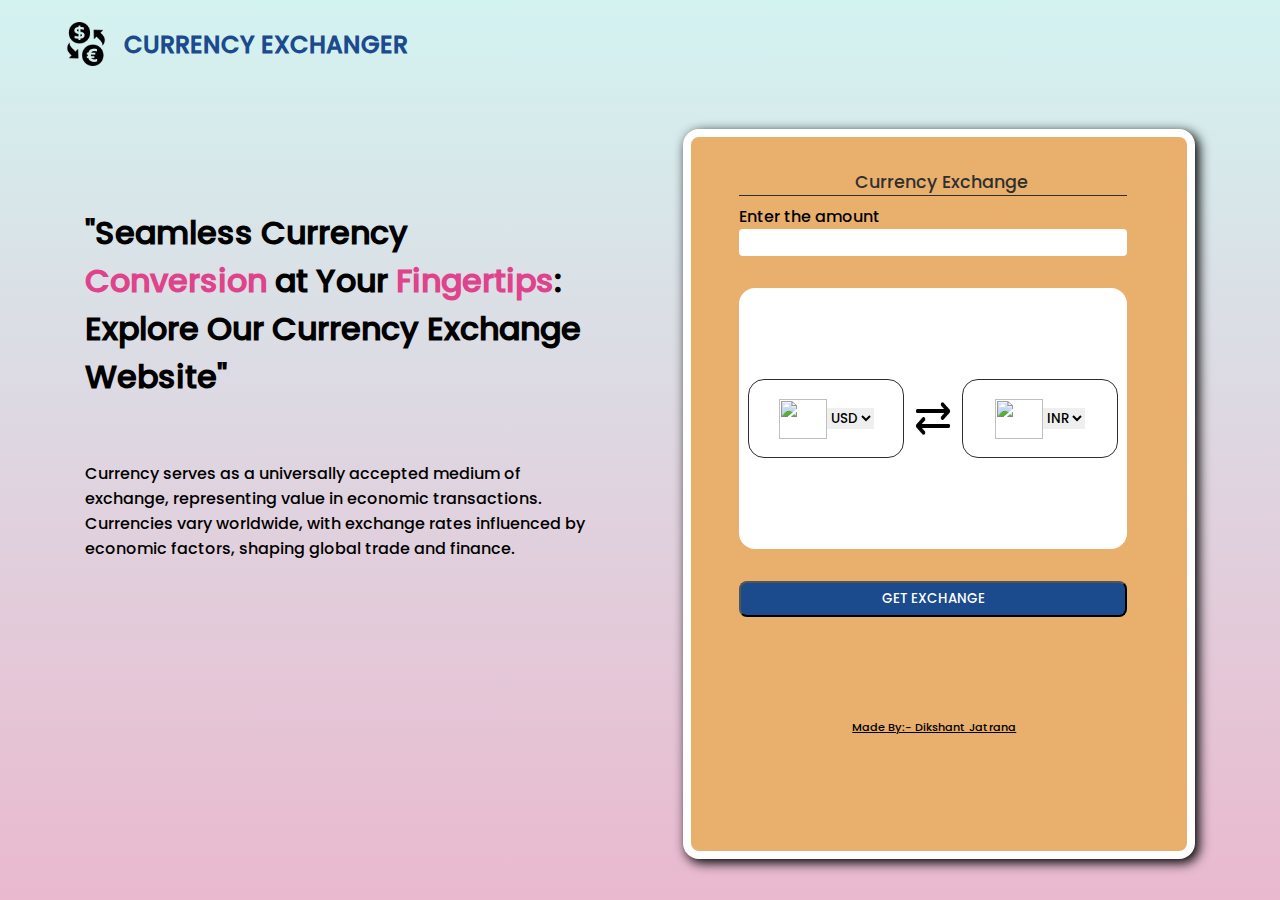
==== currency_exchanger/index.html @ f61e8e12 "made currency exchanger fornt end and javascipt is left" ====
<!DOCTYPE html>
<html lang="en">
<head>
    <meta charset="UTF-8">
    <meta name="viewport" content="width=device-width, initial-scale=1.0">
    <link rel="icon" href="foreign-currency-exchange.png">
    <title>Currency Exchanger</title>
    <link rel="stylesheet" href="style.css">
</head>
<body>
    <div id="main">
        <div id="navbar">
            <img src="foreign-currency-exchange.png" alt="exhange">
            <span>Currency Exchanger</span>
        </div>
        <div class="content">
            <div class="about">
                <div class="heading">
                    "Seamless Currency <span>Conversion</span> at Your <span>Fingertips</span>: Explore Our Currency Exchange Website"
                </div>
                <div class="para">
                    Currency serves as a universally accepted medium of exchange, representing value in economic transactions. Currencies vary worldwide, with exchange rates influenced by economic factors, shaping global trade and finance.
                </div>
            </div>
            <div class="exchanger">
                <div class="head">
                    <span>Currency Exchange</span>
                </div>
                <span>Enter the amount</span><br>
                <input type="text">
                <div class="center">
                    <div class="sel">
                        <img class="to" src="https://flagsapi.com/US/flat/64.png">
                        <select name="From">
                            <option value="USD">USD</option>
                        </select>
                    </div>
                    <img class="image" src="exchange.png" alt="excahnge">
                    <div class="sel">
                        <img class="to" src="https://flagsapi.com/IN/flat/64.png">
                        <select name="To">
                            <option value="INR">INR</option>
                        </select>
                    </div>
                </div>
                <button id="btn">get exchange</button>
                <p>made by:- dikshant jatrana</p>
            </div>
        </div>
    </div>
    <script src="app.js"></script>
</body>
</html>
---- currency_exchanger/style.css ----
@font-face {
    font-family: myfont;
    src: url(Poppins-Medium.ttf);
}
*{
margin:0;
padding:0;
box-sizing:border-box;
font-family: 'myfont';
}
html,body {
height:100%;
width:100%;
background: hsla(332, 53%, 82%, 1);
background: linear-gradient(90deg, hsla(332, 53%, 82%, 1) 0%, hsla(176, 57%, 89%, 1) 100%);
background: -moz-linear-gradient(90deg, hsla(332, 53%, 82%, 1) 0%, hsla(176, 57%, 89%, 1) 100%);
background: -webkit-linear-gradient(90deg, hsla(332, 53%, 82%, 1) 0%, hsla(176, 57%, 89%, 1) 100%);
filter: progid: DXImageTransform.Microsoft.gradient( startColorstr="#E9B7CE", endColorstr="#D3F3F1", GradientType=1 );
background-size: cover;
}
#main{
    width: 100%;
    height: 100%;
}
#navbar{
    width: 100vw;
    height: 5.5rem;
    color: #1b4a8d;
    padding: 1rem;
    display: flex;
    align-items: center;
    justify-content: left;
}
#navbar img{
    height: 2.75rem;
    width: 2.75rem;
    margin-left: 3rem;
}
#navbar span{
    font-size: 1.5rem;
    font-weight: 600;
    text-transform: uppercase;
    margin-left: 1rem;
}
.content{
    width: 100vw;
    height: calc(100vh - 5.5rem);
    display: flex;
    align-items: center;
    justify-content: space-evenly;
}
.about{
    height: 90%;
    width: 40%;
}
.heading{
    font-size: 2rem;
    font-weight: 700;
    margin-top: 5rem;
}
.heading span{
    color: #df438c;
}
.para{
    font-size: 1rem;
    font-family: 600;
    margin-top: 3.75rem;
}
.exchanger{
    height: 90%;
    width: 40%;
    background-color: #e9b06d;
    border: 0.53rem solid rgb(255, 255, 255);
    border-radius: 1rem;
    padding: 2rem;
    box-shadow: 0.2rem 0.2rem 0.7rem black;
}
.head{
    width: 90%;
    height: 1.7rem;
    text-align: center;
    border-bottom: 0.1rem solid #2f2f2f;
    margin-bottom: 0.5rem;
    margin-left: 1rem;
}
.head span{
    font-size: 1.1rem;
    font-weight: 500;
    color: #2f2f2f;
    margin-left: 1rem;
}
.exchanger input{
    width: 90%;
    height: 1.7rem;
    border: none;
    border-radius: 0.25rem;
    margin-left: 1rem;
    padding-left: 0.8rem;
}
.exchanger span{
    margin-left: 1rem;
}
.center{
    width: 90%;
    height: 40%;
    background-color: white;
    margin-left: 1rem;
    margin-top: 2rem;
    border-radius: 1rem;
    display: flex;
    align-items: center;
    justify-content: space-evenly;
}
.image{
    width: 10%;
    height: 2.7rem;
}
.sel{
    width: 40%;
    height: 30%;
    border: 0.1rem solid #2f2f2f;
    display: flex;
    align-items: center;
    justify-content: center;
    border-radius: 1rem;
    cursor: pointer;
}
.to{
    width: 3rem;
    height: 2.5rem;
}
.sel select{
    height: 2.5;
    border: none;
    outline: none;
}
#btn{
    margin-top: 2rem;
    margin-left: 1rem;
    height: 2.3rem;
    width: 90%;
    border-radius: 0.5rem;
    outline: none;
    background-color: #1b4a8d;
    color: white;
    text-align: center;
    text-decoration: none;
    text-transform: uppercase;
    cursor: pointer;
}
.exchanger p{
    font-size: 0.7rem;
    text-decoration: underline;
    text-transform: capitalize;
    position: relative;
    transform: translate(30%,600%);
    cursor: pointer;
}
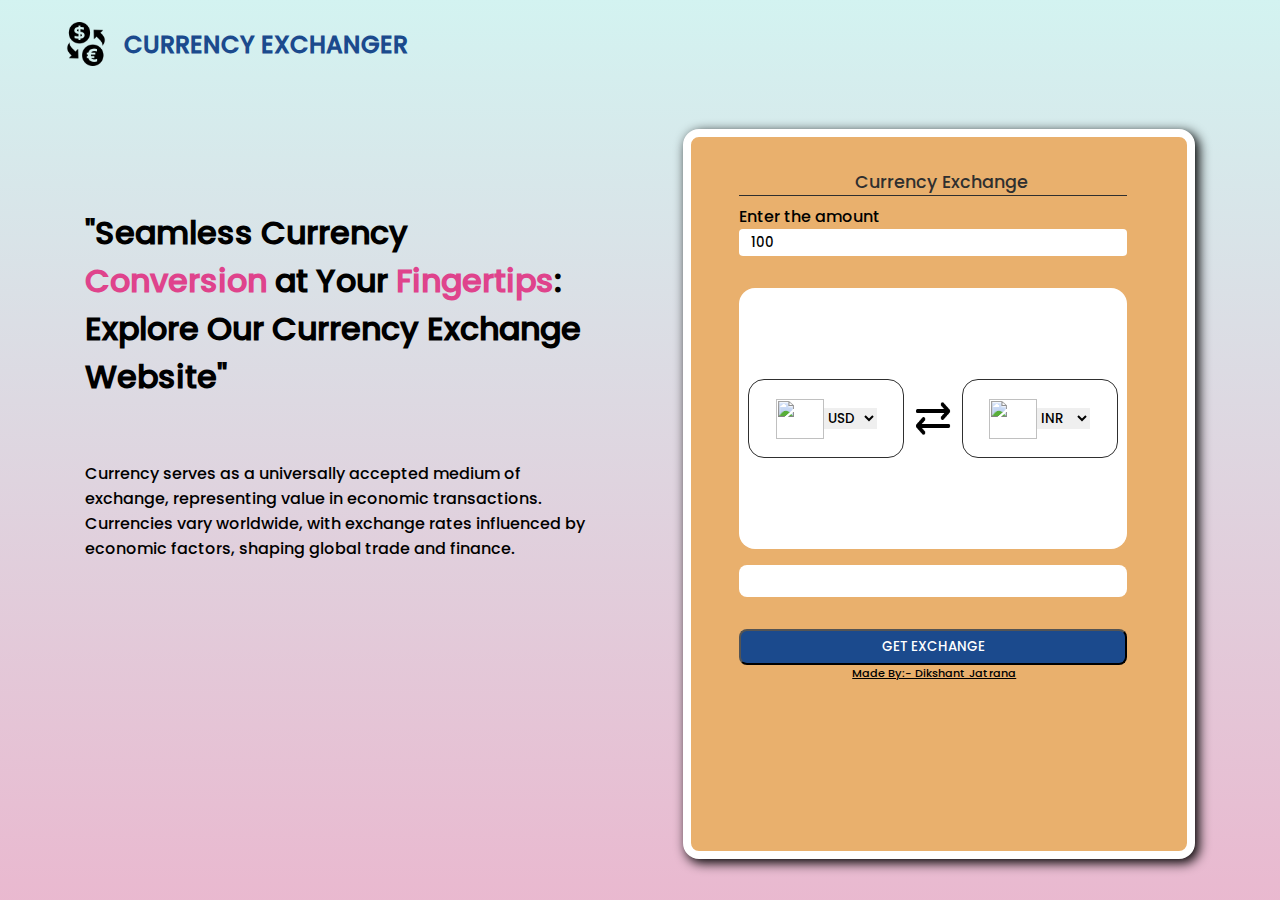
==== commit 5b51c196: "completed currency exchanger website is still not responsive" ====
--- a/currency_exchanger/index.html
+++ b/currency_exchanger/index.html
@@ -27,27 +27,27 @@
                     <span>Currency Exchange</span>
                 </div>
                 <span>Enter the amount</span><br>
-                <input type="text">
+                <input type="text" class="amount" value="100">
                 <div class="center">
-                    <div class="sel">
+                    <div class="sel" id="from">
                         <img class="to" src="https://flagsapi.com/US/flat/64.png">
                         <select name="From">
-                            <option value="USD">USD</option>
                         </select>
                     </div>
                     <img class="image" src="exchange.png" alt="excahnge">
-                    <div class="sel">
+                    <div class="sel" id="to">
                         <img class="to" src="https://flagsapi.com/IN/flat/64.png">
                         <select name="To">
-                            <option value="INR">INR</option>
                         </select>
                     </div>
                 </div>
+                <div id="amt"></div>
                 <button id="btn">get exchange</button>
                 <p>made by:- dikshant jatrana</p>
             </div>
         </div>
     </div>
+    <script src="code.js"></script>
     <script src="app.js"></script>
 </body>
 </html> --- a/currency_exchanger/style.css
+++ b/currency_exchanger/style.css
@@ -148,11 +148,20 @@
     text-transform: uppercase;
     cursor: pointer;
 }
+#amt{
+    margin-top: 1rem;
+    width: 90%;
+    height: 2rem;
+    padding-left:0.8rem;
+    padding-top: 0.2rem;
+    margin-left: 1rem;
+    background-color: white;
+    border-radius: 0.5rem;
+}
 .exchanger p{
+    margin-left: 30%;
     font-size: 0.7rem;
     text-decoration: underline;
     text-transform: capitalize;
-    position: relative;
-    transform: translate(30%,600%);
     cursor: pointer;
-}+}
